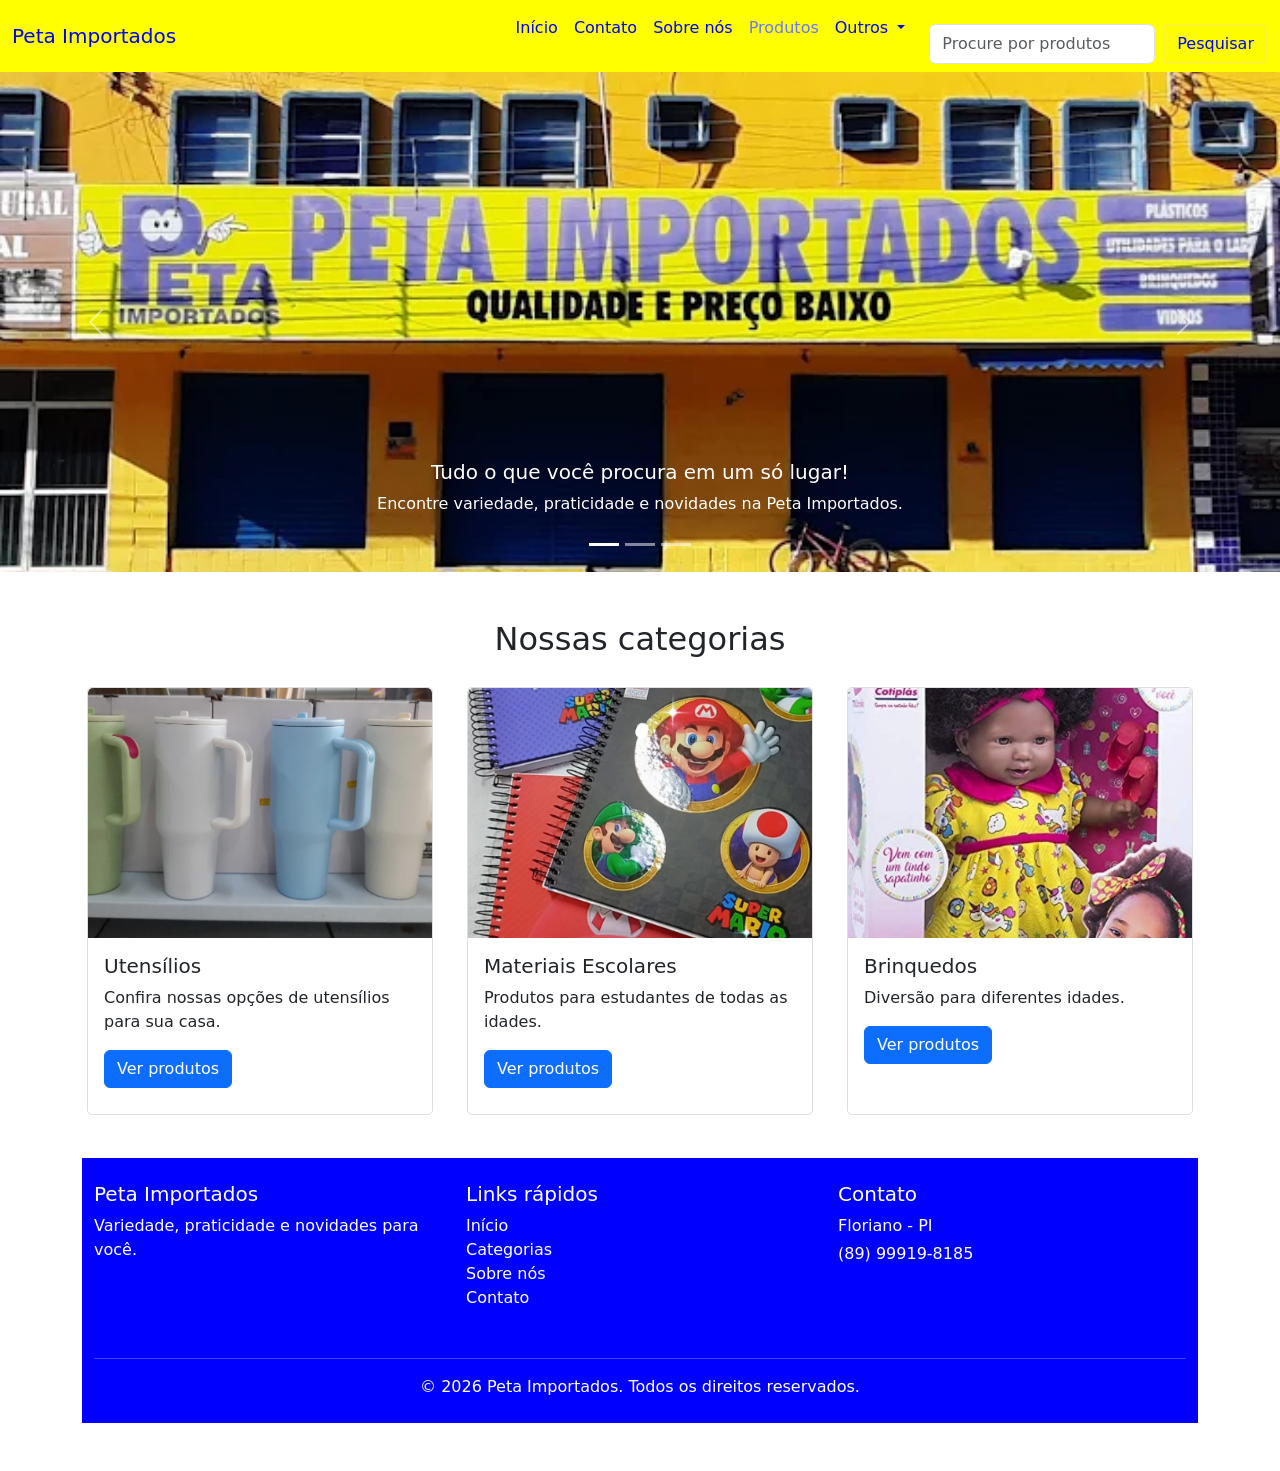
==== index.html @ 3b1d8a84 "versão 1" ====
<!DOCTYPE html>
<html lang="pt-br">
<head>
    <meta charset="UTF-8">
    <meta name="viewport" content="width=device-width, initial-scale=1.0">
    <link href="https://cdn.jsdelivr.net/npm/bootstrap@5.3.8/dist/css/bootstrap.min.css" rel="stylesheet">
    <title>Peta Importados</title>
    <link rel="stylesheet" href="style.css">
    <script 
    src="https://cdn.jsdelivr.net/npm/bootstrap@5.3.8/dist/js/bootstrap.bundle.min.js">
    </script>
</head>
<body>
        <!-- A navbar -->
        <nav class="navbar navbar-expand-lg navbar-peta">
            <div class="container-fluid">
                <a class="navbar-brand" href="#">Peta Importados</a>

                <button class="navbar-toggler" type="button" data-bs-toggle="offcanvas" data-bs-target="#offcanvasNavbar" aria-controls="offcanvasNavbar" aria-label="Toggle navigation">
                    <span class="navbar-toggler-icon"></span>
                </button>
                
                <div class="offcanvas offcanvas-end" tabindex="-1" id="offcanvasNavbar" aria-labelledby="offcanvasNavbarLabel">
                    
                    <div class="offcanvas-header">
                        <h5 class="offcanvas-title" id="offcanvasNavbarLabel">Peta Importados</h5>
                        <button type="button" class="btn-close" data-bs-dismiss="offcanvas" aria-label="Close"></button>
                    </div>

                    <div class="offcanvas-body">
                        <ul class="navbar-nav justify-content-end flex-grow-1 pe-3">
                            
                            <li class="nav-item">
                                <a class="nav-link" aria-current="page" href="index.html">Início</a>
                            </li>

                            <li class="nav-item">
                                <a class="nav-link" href="contato.html">Contato</a>
                            </li>

                            <li class="nav-item">
                                <a class="nav-link" href="sobre.html">Sobre nós</a>
                            </li>

                            <li class="nav-item">
                                <a class="nav-link active" href="produtos.html">Produtos</a>
                            </li>

                            <li class="nav-item dropdown">
                                <a class="nav-link dropdown-toggle" href="#" role="button" data-bs-toggle="dropdown" aria-expanded="false">
                                Outros
                                </a>
                                <ul class="dropdown-menu">
                                    <li><a class="dropdown-item" href="localizacao.html">Localização</a></li>
                                    <li><a class="dropdown-item" href="termos.html">Termos de serviço</a></li>
                                </ul>
                            </li>
                        </ul>
                        <form class="d-flex mt-3" role="search" id="formPesquisa">
                            <input
                                class="form-control me-2"
                                type="search"
                                id="campoPesquisa"
                                placeholder="Procure por produtos">
                            <button class="btn btn-outline-success btn-peta" type="submit">Pesquisar</button>
                        </form>
                    </div>
                </div>
            </div>
        </nav>

        <!-- O carousel -->
        <div id="carouselExampleCaptions" class="carousel slide">
            <div class="carousel-indicators">
                <button type="button" data-bs-target="#carouselExampleCaptions" data-bs-slide-to="0" class="active" aria-current="true" aria-label="Slide 1"></button>
                <button type="button" data-bs-target="#carouselExampleCaptions" data-bs-slide-to="1" aria-label="Slide 2"></button>
                <button type="button" data-bs-target="#carouselExampleCaptions" data-bs-slide-to="2" aria-label="Slide 3"></button>
            </div>
            
            <div class="carousel-inner">
                <div class="carousel-item active">
                    <img src="/img1.webp" class="d-block w-100" alt="Peta Importados">
                    <div class="carousel-caption d-none d-md-block">
                        <h5>Tudo o que você procura em um só lugar!</h5>
                        <p>Encontre variedade, praticidade e novidades na Peta Importados.</p>
                    </div>
                </div>
                <div class="carousel-item">
                    <img src="/img2.jpg" class="d-block w-100" alt="Produtos da Peta Importados">
                    <div class="carousel-caption d-none d-md-block">
                        <h5>Novidades para todos os momentos!</h5>
                        <p>Produtos para sua casa, estilo, lazer e muito mais.</p>
                    </div>
                </div>
                <div class="carousel-item">
                    <img src="/img3.jpg" class="d-block w-100" alt="Peta Importados">
                    <div class="carousel-caption d-none d-md-block">
                        <h5>Variedade que combina com você!</h5>
                        <p>Venha conhecer nossas opções e descubra seus próximos favoritos.</p>
                    </div>
                </div>
            </div>

            <button class="carousel-control-prev" type="button" data-bs-target="#carouselExampleCaptions" data-bs-slide="prev">
                <span class="carousel-control-prev-icon" aria-hidden="true"></span>
                <span class="visually-hidden">Previous</span>
            </button>

            <button class="carousel-control-next" type="button" data-bs-target="#carouselExampleCaptions" data-bs-slide="next">
                <span class="carousel-control-next-icon" aria-hidden="true"></span>
                <span class="visually-hidden">Next</span>
            </button>
        </div>

        <!-- As categorias -->
        <div class="container my-5">

            <h2 class="text-center mb-4">Nossas categorias</h2>

            <div class="row g-4">

                <div class="col-sm-12 col-md-6 col-lg-4">
                    <div class="card h-100">
                        <img src="img7.png" class="card-img-top" alt="Produtos">
                        <div class="card-body">
                            <h5 class="card-title">Utensílios</h5>
                            <p class="card-text">
                                Confira nossas opções de utensílios para sua casa.
                            </p>
                            <a href="produtos.html?categoria=ute" class="btn btn-primary">
                                Ver produtos
                            </a>
                        </div>
                    </div>
                </div>

                <div class="col-sm-12 col-md-6 col-lg-4">
                    <div class="card h-100">
                        <img src="img8.png" class="card-img-top" alt="Produtos">
                        <div class="card-body">
                            <h5 class="card-title">Materiais Escolares</h5>
                            <p class="card-text">
                                Produtos para estudantes de todas as idades.
                            </p>
                            <a href="produtos.html?categoria=mate" class="btn btn-primary">
                                Ver produtos
                            </a>
                        </div>
                    </div>
                </div>

                <div class="col-sm-12 col-md-6 col-lg-4">
                    <div class="card h-100">
                        <img src="img9.png" class="card-img-top" alt="Produtos">
                        <div class="card-body">
                            <h5 class="card-title">Brinquedos</h5>
                            <p class="card-text">
                                Diversão para diferentes idades.
                            </p>
                            <a href="produtos.html?categoria=brinq" class="btn btn-primary">
                                Ver produtos
                            </a>
                        </div>
                    </div>
                </div>

            </div>

            <!-- O footer-->
            <footer class="bg-peta text-white py-4 mt-5">

                <div class="container">

                    <div class="row">

                        <!-- Algumas Informações -->
                        <div class="col-12 col-md-4 mb-3">
                            <h5>Peta Importados</h5>
                            <p>
                                Variedade, praticidade e novidades para você.
                            </p>
                        </div>

                        <!-- Os links -->
                        <div class="col-12 col-md-4 mb-3">
                            <h5>Links rápidos</h5>

                            <ul class="list-unstyled">
                                <li>
                                    <a href="#" class="text-white text-decoration-none">
                                        Início
                                    </a>
                                </li>

                                <li>
                                    <a href="#categorias" class="text-white text-decoration-none">
                                        Categorias
                                    </a>
                                </li>

                                <li>
                                    <a href="#sobre" class="text-white text-decoration-none">
                                        Sobre nós
                                    </a>
                                </li>

                                <li>
                                    <a href="contato.html" class="text-white text-decoration-none">
                                        Contato
                                    </a>
                                </li>
                            </ul>
                        </div>

                        <!-- O contato mais o local -->
                        <div class="col-12 col-md-4 mb-3">
                            <h5>Contato</h5>

                            <p class="mb-1">Floriano - PI</p>
                            <p class="mb-1">(89) 99919-8185</p>
                        </div>

                    </div>

                    <hr>

                    <div class="text-center">
                        <p class="mb-0">
                            © 2026 Peta Importados. Todos os direitos reservados.
                        </p>
                    </div>

                </div>

            </footer>

        </div>

</body>
</html>
---- style.css ----
.navbar-peta {
    background-color: yellow;
}

.navbar-peta .navbar-brand,
.navbar-peta .nav-link {
    color: blue;
}

.navbar-peta .nav-link.active {
    color: #6a79ff;
}

.navbar-peta .nav-link:hover {
    color: #6a79ff;
}

.btn-peta {
    background-color: rgb(253, 253, 0);
    color: blue;
    border: 2px solid rgb(255, 242, 53);
}

.btn-peta:hover {
    background-color: #0019fa;
    color: white;
    border: 2px solid rgb(255, 242, 53);
}

.carousel-item {
    height: 500px;
}

.carousel-item img {
    width: 100%;
    height: 100%;
    object-fit: cover;
}

.card {
    margin: 5px;
    border: 1px solid #ddd;
    border-radius: 5px;
    overflow: hidden;
}

.card img {
    width: 100%;
    height: 250px;
    object-fit: cover;
}

.bg-peta {
    background-color: blue;
}
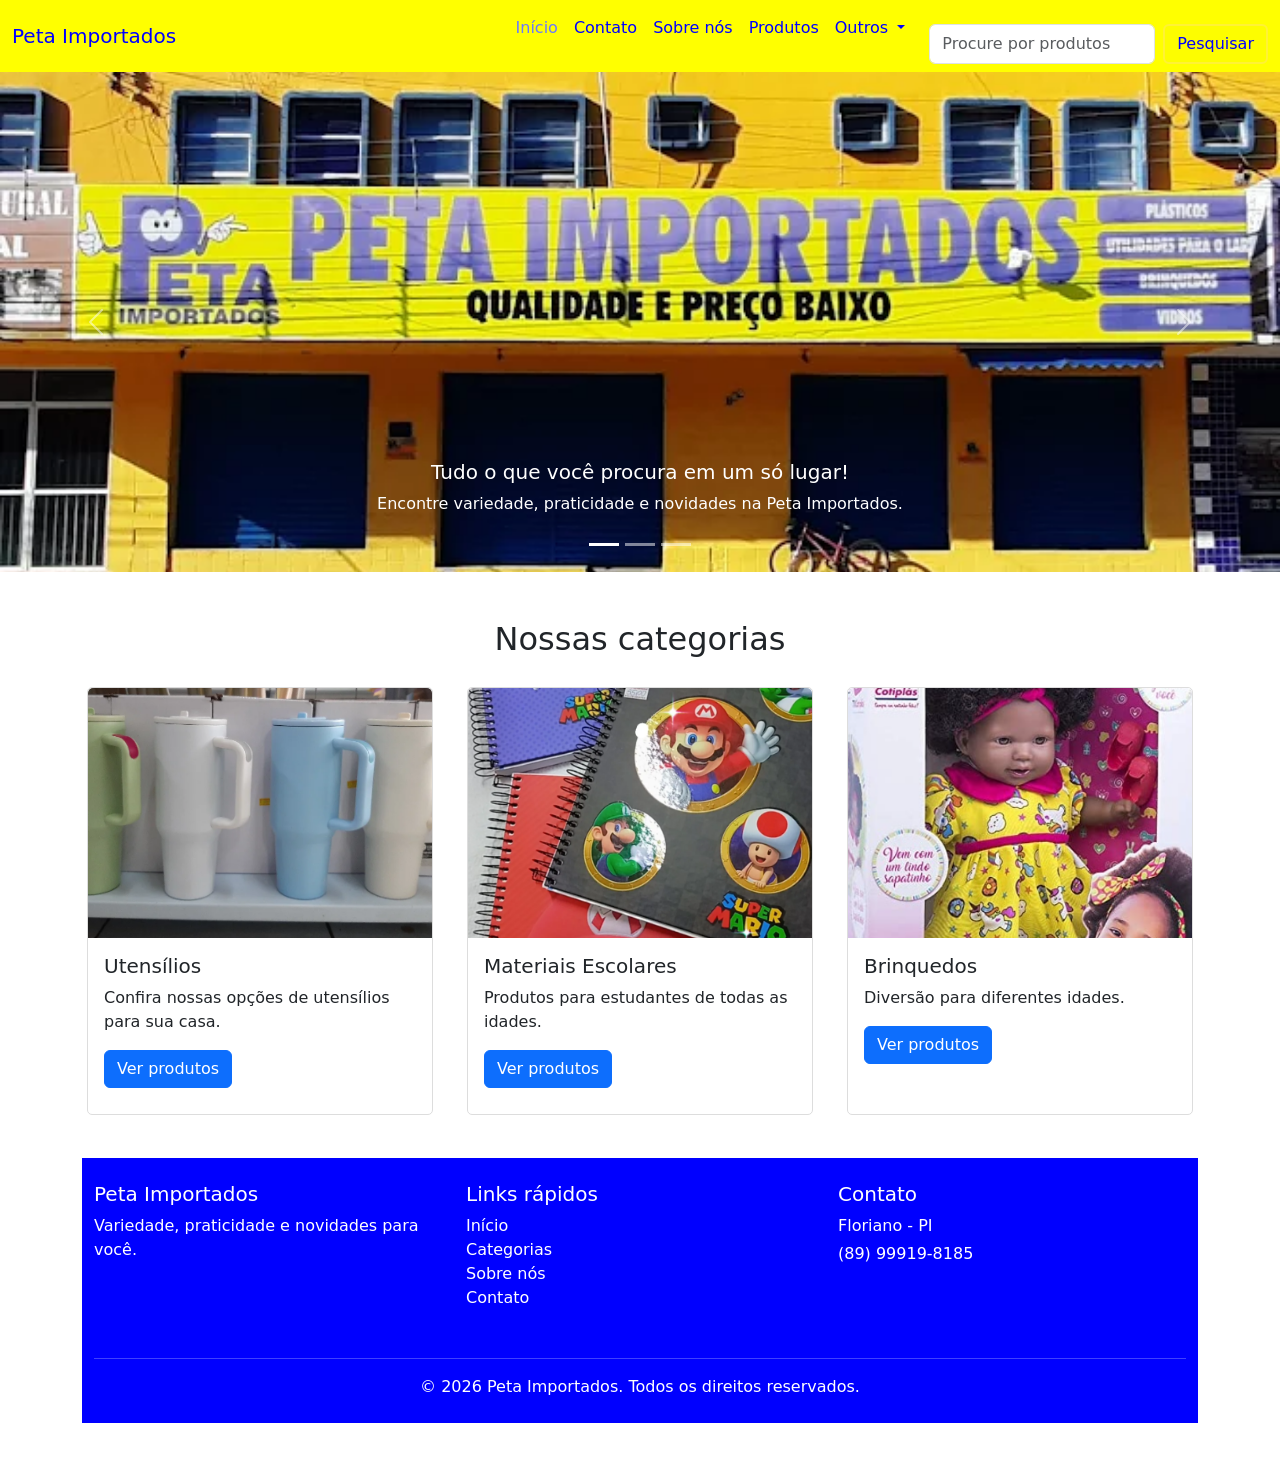
==== commit 59ccaa99: "versão 1.1 - ajeitando o campo de pesquisa e detalhes na navbar" ====
--- a/index.html
+++ b/index.html
@@ -31,7 +31,7 @@
                         <ul class="navbar-nav justify-content-end flex-grow-1 pe-3">
                             
                             <li class="nav-item">
-                                <a class="nav-link" aria-current="page" href="index.html">Início</a>
+                                <a class="nav-link active" aria-current="page" href="index.html">Início</a>
                             </li>
 
                             <li class="nav-item">
@@ -43,7 +43,7 @@
                             </li>
 
                             <li class="nav-item">
-                                <a class="nav-link active" href="produtos.html">Produtos</a>
+                                <a class="nav-link" href="produtos.html">Produtos</a>
                             </li>
 
                             <li class="nav-item dropdown">
@@ -236,5 +236,10 @@
 
         </div>
 
+        <script src="script.js"></script>
+        <script 
+        src="https://cdn.jsdelivr.net/npm/bootstrap@5.3.8/dist/js/bootstrap.bundle.min.js">
+        </script>
+
 </body>
 </html>
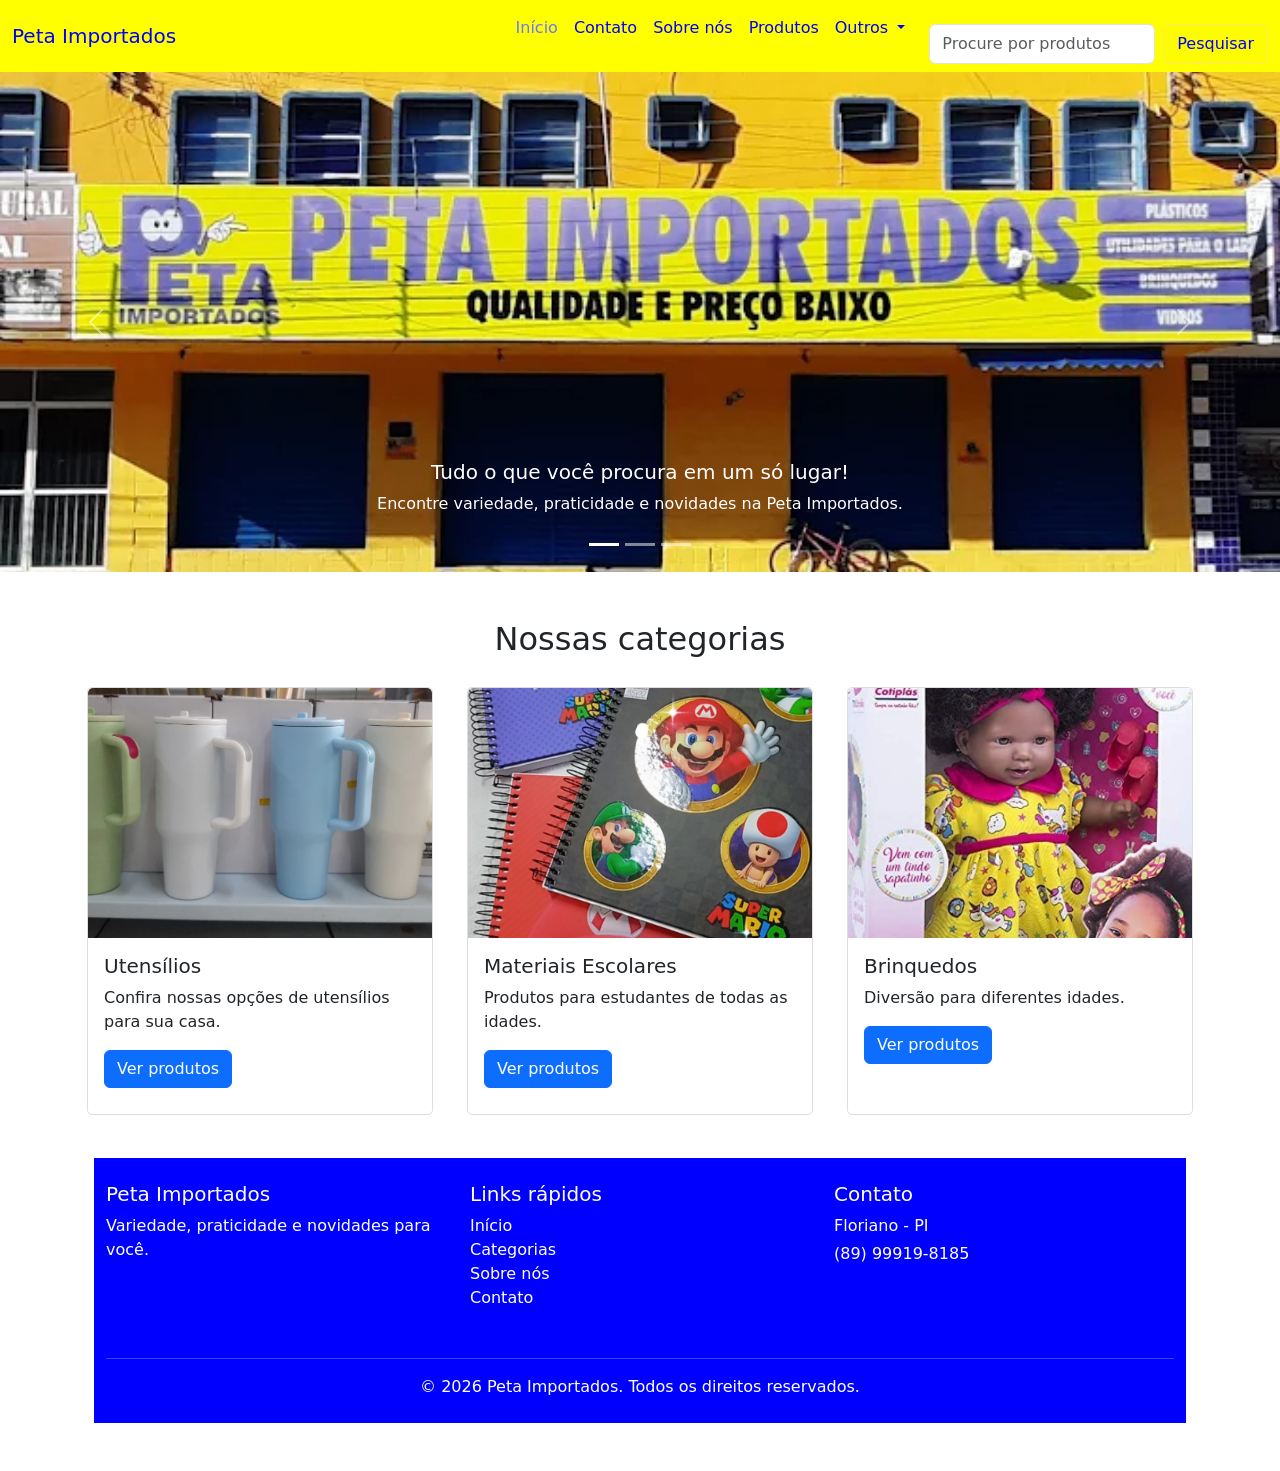
==== commit e85468d0: "versão 1.2 - colocando nova página na navbar(outros), arrumando o footer e interferências na navbar" ====
--- a/index.html
+++ b/index.html
@@ -6,9 +6,6 @@
     <link href="https://cdn.jsdelivr.net/npm/bootstrap@5.3.8/dist/css/bootstrap.min.css" rel="stylesheet">
     <title>Peta Importados</title>
     <link rel="stylesheet" href="style.css">
-    <script 
-    src="https://cdn.jsdelivr.net/npm/bootstrap@5.3.8/dist/js/bootstrap.bundle.min.js">
-    </script>
 </head>
 <body>
         <!-- A navbar -->
@@ -52,7 +49,7 @@
                                 </a>
                                 <ul class="dropdown-menu">
                                     <li><a class="dropdown-item" href="localizacao.html">Localização</a></li>
-                                    <li><a class="dropdown-item" href="termos.html">Termos de serviço</a></li>
+                                    <li><a class="dropdown-item" href="index2.html">Sobre o GitHub&Git</a></li>
                                 </ul>
                             </li>
                         </ul>
@@ -166,6 +163,7 @@
 
             </div>
 
+        <div class="container my-5">
             <!-- O footer-->
             <footer class="bg-peta text-white py-4 mt-5">
 
